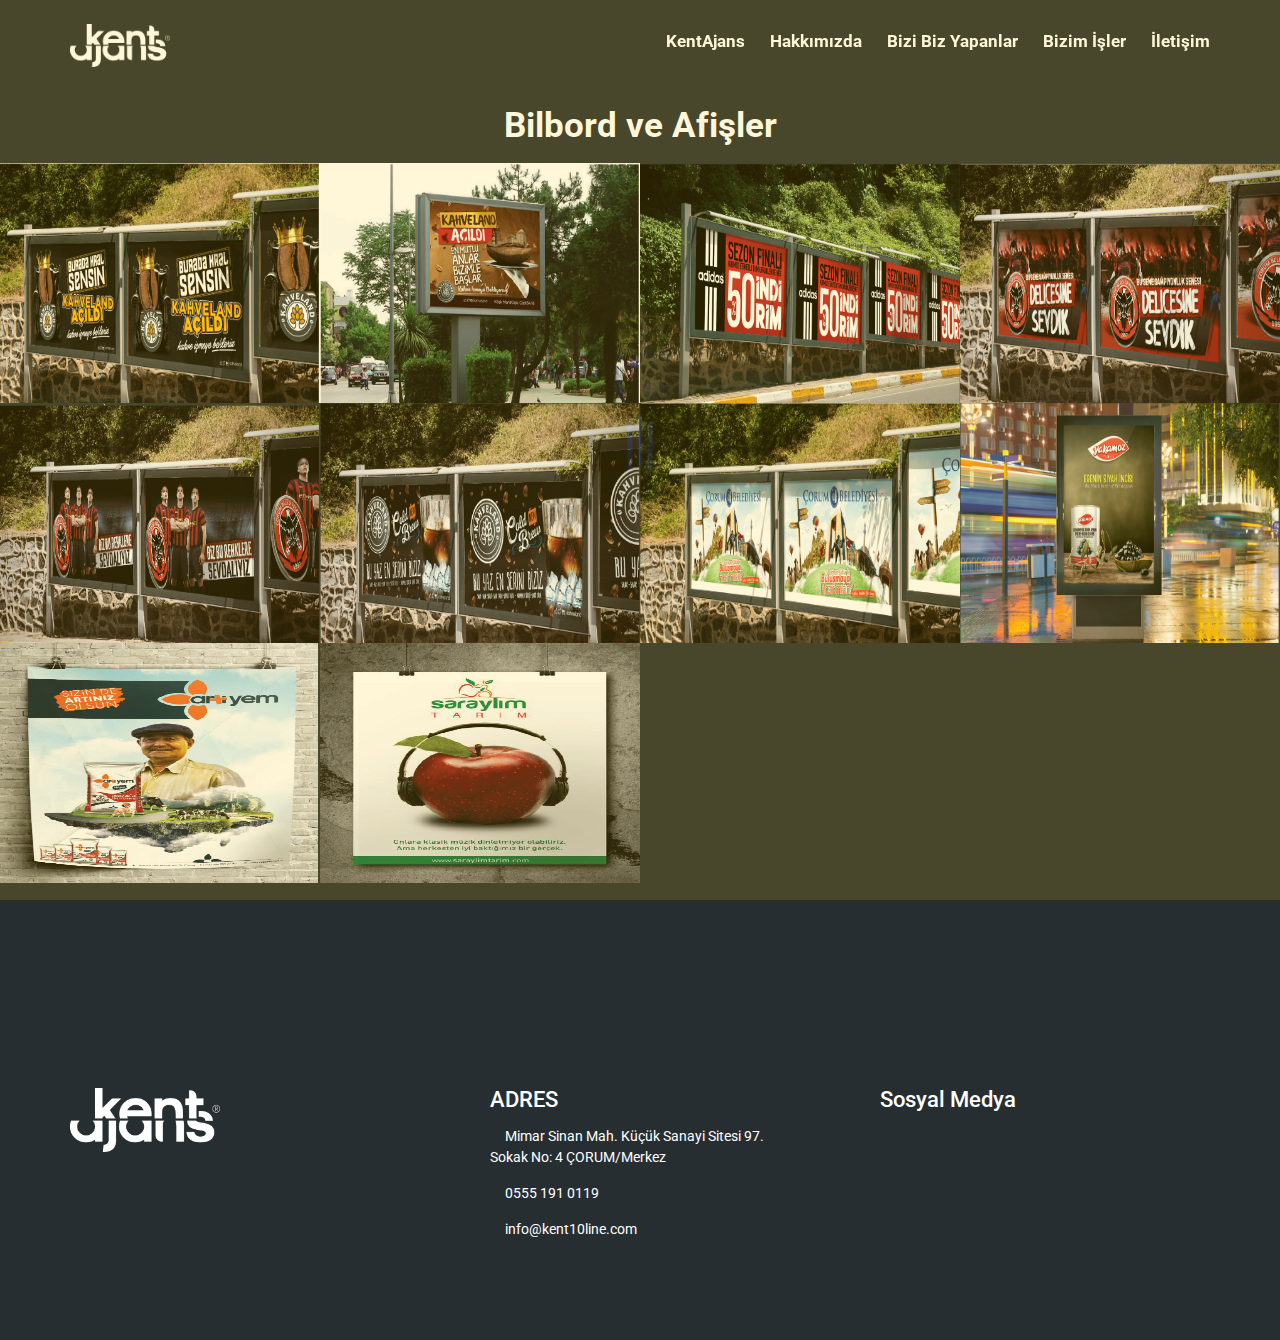
==== gallery-billboard.html @ d26f2eee "edited url links and navbar font size" ====
<!DOCTYPE html>
<html lang="tr">
    <head>
        <meta charset="utf-8">
        <meta name="viewport" content="width=device-width, initial-scale=1, shrink-to-fit=no">
        <meta name="keywords" content="kent ajans, ajans, ">
        <title>KENTAJANS</title>
        <meta name="google-site-verification" content="oxJIrFcNtGavmImIyysHMlYk8_pl35SRpDOYdwJolIM" />
        <link rel="stylesheet" href="https://cdnjs.cloudflare.com/ajax/libs/twitter-bootstrap/3.3.7/css/bootstrap.min.css">
        <link rel="stylesheet" href="css/jquery-ui.css">
        <link rel="stylesheet" href="css/jquery.fancybox.css">
        <link rel="stylesheet" href="css/owl.carousel.min.css">
        <link rel="stylesheet" href="css/owl.theme.default.css">
        <link rel="stylesheet" href="https://use.fontawesome.com/releases/v5.0.9/css/all.css" integrity="sha384-5SOiIsAziJl6AWe0HWRKTXlfcSHKmYV4RBF18PPJ173Kzn7jzMyFuTtk8JA7QQG1" crossorigin="anonymous">
        <link href="https://fonts.googleapis.com/css?family=Roboto:400,500,700,900" rel="stylesheet">
        <link rel="stylesheet" href="css/animated-headlines.css">
        <link rel="stylesheet" href="css/style.css">
        <link rel="apple-touch-icon" sizes="57x57" href="img/favicons/apple-touch-icon-57x57.png">
        <link rel="apple-touch-icon" sizes="60x60" href="img/favicons/apple-touch-icon-60x60.png">
        <link rel="apple-touch-icon" sizes="72x72" href="img/favicons/apple-touch-icon-72x72.png">
        <link rel="apple-touch-icon" sizes="76x76" href="img/favicons/apple-touch-icon-76x76.png">
        <link rel="apple-touch-icon" sizes="114x114" href="img/favicons/apple-touch-icon-114x114.png">
        <link rel="apple-touch-icon" sizes="120x120" href="img/favicons/apple-touch-icon-120x120.png">
        <link rel="apple-touch-icon" sizes="144x144" href="img/favicons/apple-touch-icon-144x144.png">
        <link rel="apple-touch-icon" sizes="152x152" href="img/favicons/apple-touch-icon-152x152.png">
        <link rel="apple-touch-icon" sizes="180x180" href="img/favicons/apple-touch-icon-180x180.png">
        <link rel="icon" type="image/png" sizes="32x32" href="img/favicons/favicon-32x32.png">
        <link rel="icon" type="image/png" sizes="192x192" href="img/favicons/android-chrome-192x192.png">
        <link rel="icon" type="image/png" sizes="16x16" href="img/favicons/favicon-16x16.png">
        <link rel="manifest" href="img/favicons/manifest.json"> 
        <link rel="mask-icon" href="img/favicons/safari-pinned-tab.svg" color="#bdd96b">
        <link rel="shortcut icon" href="img/favicons/favicon.ico">
        <meta name="application-name" content="Kent Ajans">
        <meta name="msapplication-TileColor" content="#272e32">
        <!-- <meta name="msapplication-TileImage" content="img/favicons/mstile-144x144.png"> -->
        <!-- <meta name="msapplication-config" content="img/favicons/browserconfig.xml"> -->
    </head>
    <body>
        <div class="loading-overlay">
            <div class="cssload-container">
                <ul class="cssload-flex-container">
                    <li>
                        <span class="cssload-loading"></span>
                    </li>
                </ul>
            </div>
        </div>
        <nav class="navbar navbar-default navbar-fixed-top">
            <div class="container">
                <div class="navbar-header">
                    <div class="container navbar-toggle collapsed" onclick="myFunction(this)" data-toggle="collapse" data-target="#menuicon" aria-expanded="true" role="button">
                        <div class="bar1"></div>
                        <div class="bar2"></div>
                        <div class="bar3"></div>
                    </div>
                    <a class="navbar-brand" href="index.html#">
                        <img src="img/logo/logo.png" alt="logo">
                    </a>
                </div>
                <div class="collapse navbar-collapse" id="menuicon">
                    <ul class="nav navbar-nav navbar-right">
                        <li>
                            <a href="index.html#header">
                                KentAjans
                            </a>
                        </li>
                        <li>
                            <a href="index.html#about-us">Hakkımızda</a>
                        </li>
                        <li>
                            <a href="index.html#services">Bizi Biz Yapanlar</a>
                        </li>
                        <li>
                            <a href="index.html#works">Bizim İşler</a>
                        </li>
                        <li>
                            <a href="index.html#contact-us">İletişim</a>
                        </li>
                    </ul>
                </div>
            </div>
        </nav>

        <section class="fullwidth-gallery">

            <div class="container">
                <div class="title">
                    <h2>Bilbord ve Afişler</h2>
                </div>
            </div>
                <div class="filter-list clearfix">

                    <!-- Gallery Item-->
                    <div class="gallery-item mix tum col-md-3 col-sm-4 col-xs12">
                        <div class="inner-box">
                            <div class="image-box">
                                <img src="img/gallery/bilboard/1.png" alt="">
                                <div class="overlay-box">
                                    <div class="portfolio-links">
                                        <a href="img/gallery/bilboard/1.png" data-fancybox-group="default-gallery" class="plus-icon lightbox-image flaticon-plus-symbol"></a>
                                    </div>
                                </div>
                            </div>
                        </div>
                    </div>

                    <!-- Gallery Item-->
                    <div class="gallery-item mix tum col-md-3 col-sm-4 col-xs12">
                        <div class="inner-box">
                            <div class="image-box">
                                <img src="img/gallery/bilboard/2.png" alt="">
                                <div class="overlay-box">
                                    <div class="portfolio-links">
                                        <a href="img/gallery/bilboard/2.png" data-fancybox-group="default-gallery" class="plus-icon lightbox-image flaticon-plus-symbol"></a>
                                    </div>
                                </div>
                            </div>
                        </div>
                    </div>

                    <!-- Gallery Item-->
                    <div class="gallery-item mix tum col-md-3 col-sm-4 col-xs12">
                        <div class="inner-box">
                            <div class="image-box">
                                <img src="img/gallery/bilboard/3.png" alt="">
                                <div class="overlay-box">
                                    <div class="portfolio-links">
                                        <a href="img/gallery/bilboard/3.png" data-fancybox-group="default-gallery" class="plus-icon lightbox-image flaticon-plus-symbol"></a>
                                    </div>
                                </div>
                            </div>
                        </div>
                    </div>

                    <!-- Gallery Item-->
                    <div class="gallery-item mix tum col-md-3 col-sm-4 col-xs12">
                        <div class="inner-box">
                            <div class="image-box">
                                <img src="img/gallery/bilboard/4.png" alt="">
                                <div class="overlay-box">
                                    <div class="portfolio-links">
                                        <a href="img/gallery/bilboard/4.png" data-fancybox-group="default-gallery" class="plus-icon lightbox-image flaticon-plus-symbol"></a>
                                    </div>
                                </div>
                            </div>
                        </div>
                    </div>

                    <!-- Gallery Item-->
                    <div class="gallery-item mix tum col-md-3 col-sm-4 col-xs12">
                        <div class="inner-box">
                            <div class="image-box">
                                <img src="img/gallery/bilboard/5.png" alt="">
                                <div class="overlay-box">
                                    <div class="portfolio-links">
                                        <a href="img/gallery/bilboard/5.png" data-fancybox-group="default-gallery" class="plus-icon lightbox-image flaticon-plus-symbol"></a>
                                    </div>
                                </div>
                            </div>
                        </div>
                    </div>
                    <!-- Gallery Item-->
                    <div class="gallery-item mix tum col-md-3 col-sm-4 col-xs12">
                        <div class="inner-box">
                            <div class="image-box">
                                <img src="img/gallery/bilboard/6.png" alt="">
                                <div class="overlay-box">
                                    <div class="portfolio-links">
                                        <a href="img/gallery/bilboard/6.png" data-fancybox-group="default-gallery" class="plus-icon lightbox-image flaticon-plus-symbol"></a>
                                    </div>
                                </div>
                            </div>
                        </div>
                    </div>
                    <!-- Gallery Item-->
                    <div class="gallery-item mix tum col-md-3 col-sm-4 col-xs12">
                        <div class="inner-box">
                            <div class="image-box">
                                <img src="img/gallery/bilboard/7.png" alt="">
                                <div class="overlay-box">
                                    <div class="portfolio-links">
                                        <a href="img/gallery/bilboard/7.png" data-fancybox-group="default-gallery" class="plus-icon lightbox-image flaticon-plus-symbol"></a>
                                    </div>
                                </div>
                            </div>
                        </div>
                    </div>
                    <!-- Gallery Item-->
                    <div class="gallery-item mix tum col-md-3 col-sm-4 col-xs12">
                        <div class="inner-box">
                            <div class="image-box">
                                <img src="img/gallery/bilboard/8.png" alt="">
                                <div class="overlay-box">
                                    <div class="portfolio-links">
                                        <a href="img/gallery/bilboard/8.png" data-fancybox-group="default-gallery" class="plus-icon lightbox-image flaticon-plus-symbol"></a>
                                    </div>
                                </div>
                            </div>
                        </div>
                    </div>
                    <!-- Gallery Item-->
                    <div class="gallery-item mix tum col-md-3 col-sm-4 col-xs12">
                        <div class="inner-box">
                            <div class="image-box">
                                <img src="img/gallery/bilboard/9.png" alt="">
                                <div class="overlay-box">
                                    <div class="portfolio-links">
                                        <a href="img/gallery/bilboard/9.png" data-fancybox-group="default-gallery" class="plus-icon lightbox-image flaticon-plus-symbol"></a>
                                    </div>
                                </div>
                            </div>
                        </div>
                    </div>
                    <!-- Gallery Item-->
                    <div class="gallery-item mix tum col-md-3 col-sm-4 col-xs12">
                        <div class="inner-box">
                            <div class="image-box">
                                <img src="img/gallery/bilboard/10.png" alt="">
                                <div class="overlay-box">
                                    <div class="portfolio-links">
                                        <a href="img/gallery/bilboard/10.png" data-fancybox-group="default-gallery" class="plus-icon lightbox-image flaticon-plus-symbol"></a>
                                    </div>
                                </div>
                            </div>
                        </div>
                    </div>
                </div>
            </section>
            <!--End Gallery Section-->
        <div id="scroll-top">
            <span>
                <i class="fa fa-chevron-up" aria-hidden="true"></i>
            </span>
        </div>
        <footer class="section-padding" id="contact-us">
            <div class="container">
                <div class="row">
                    <div class="footer-about-us col-lg-4 col-md-4">
                        <img src="img/logo/logo.png" alt="logo">
                    </div>
                    <div class="address col-lg-4 col-md-4">
                        <div class="address-align">
                            <h3>ADRES</h3>
                            <ul>
                                <li>
                                    <i class="fas fa-map-marker fa-address"></i>
                                    Mimar Sinan Mah. Küçük Sanayi Sitesi 97. Sokak No: 4 ÇORUM/Merkez
                                </li>
                                <li>
                                    <i class="fas fa-phone fa-address"></i>
                                    <a href="https://api.whatsapp.com/send?phone=905551910119">0555 191 0119</a>
                                </li>
                                <li>
                                    <i class="fas fa-envelope fa-address"></i>
                                    <a href="mailto:info@kent10line.com">info@kent10line.com</a>
                                </li>
                            </ul>
                        </div>
                    </div>
                    <div class="social col-lg-4 col-md-4">
                        <div class="social-align">
                            <h3>Sosyal Medya</h3>
                            <ul>
                                <li>
                                    <a href="https://www.instagram.com/kent.ajans/"  target="_blank" class="insta">
                                        <i class="fab fa-instagram"></i>
                                    </a>
                                </li>
                                <li>
                                    <a href="https://api.whatsapp.com/send?phone=905551910119" class="whatsapp">
                                        <i class="fab fa-whatsapp"></i>
                                    </a>
                                </li>
                            </ul>
                        </div>
                    </div>
                </div>
            </div>
        </footer>
        <script src="https://cdnjs.cloudflare.com/ajax/libs/jquery/3.3.1/jquery.min.js"></script>
        <script src="https://cdn.shopify.com/s/files/1/1225/8300/t/4/assets/owl.carousel.min.js?17638593828546872305" type="text/javascript"></script>
        <script src="https://cdnjs.cloudflare.com/ajax/libs/twitter-bootstrap/3.3.7/js/bootstrap.min.js"></script>
        <!-- <script src="js/owl.carousel.min.js"></script> -->
        <script src="js/mixitup.js"></script>
        <script src="js/wow.js"></script>
        <script src="js/jquery.js"></script>
        <script src="js/jquery.fancybox-media.js"></script>
        <script src="js/jquery.fancybox.pack.js"></script>
        <script src="js/jquery.backstretch.min.js"></script>
        <script src="js/jquery.nicescroll.min.js"></script>
        <script src="js/script.js"></script>
        <!-- Global site tag (gtag.js) - Google Analytics -->
<script async src="https://www.googletagmanager.com/gtag/js?id=UA-119177341-1"></script>
<script>
  window.dataLayer = window.dataLayer || [];
  function gtag(){dataLayer.push(arguments);}
  gtag('js', new Date());

  gtag('config', 'UA-119177341-1');
</script>

    </body>
</html>
---- css/animated-headlines.css ----
.cd-words-wrapper{display:inline-block;position:relative;text-align:center}.cd-words-wrapper b{display:inline-block;position:absolute;white-space:nowrap;left:0;right:0;top:0}.cd-words-wrapper b.is-visible{position:relative}.no-js .cd-words-wrapper b{opacity:0}.no-js .cd-words-wrapper b.is-visible{opacity:1}b,strong{font-weight:900;color:#fdcf08}.cd-headline.slide .cd-words-wrapper{overflow:hidden;vertical-align:top}.cd-headline.slide b{opacity:0;top:.2em}.cd-headline.slide b.is-visible{top:0;opacity:1;-webkit-animation:slide-in .6s;-moz-animation:slide-in .6s;animation:slide-in .6s}.cd-headline.slide b.is-hidden{-webkit-animation:slide-out .6s;-moz-animation:slide-out .6s;animation:slide-out .6s}@-webkit-keyframes slide-in{0%{opacity:0;-webkit-transform:translateY(-100%)}60%{opacity:1;-webkit-transform:translateY(20%)}100%{opacity:1;-webkit-transform:translateY(0)}}@-moz-keyframes slide-in{0%{opacity:0;-moz-transform:translateY(-100%)}60%{opacity:1;-moz-transform:translateY(20%)}100%{opacity:1;-moz-transform:translateY(0)}}@keyframes slide-in{0%{opacity:0;-webkit-transform:translateY(-100%);-moz-transform:translateY(-100%);-ms-transform:translateY(-100%);-o-transform:translateY(-100%);transform:translateY(-100%)}60%{opacity:1;-webkit-transform:translateY(20%);-moz-transform:translateY(20%);-ms-transform:translateY(20%);-o-transform:translateY(20%);transform:translateY(20%)}100%{opacity:1;-webkit-transform:translateY(0);-moz-transform:translateY(0);-ms-transform:translateY(0);-o-transform:translateY(0);transform:translateY(0)}}@-webkit-keyframes slide-out{0%{opacity:1;-webkit-transform:translateY(0)}60%{opacity:0;-webkit-transform:translateY(120%)}100%{opacity:0;-webkit-transform:translateY(100%)}}@-moz-keyframes slide-out{0%{opacity:1;-moz-transform:translateY(0)}60%{opacity:0;-moz-transform:translateY(120%)}100%{opacity:0;-moz-transform:translateY(100%)}}@keyframes slide-out{0%{opacity:1;-webkit-transform:translateY(0);-moz-transform:translateY(0);-ms-transform:translateY(0);-o-transform:translateY(0);transform:translateY(0)}60%{opacity:0;-webkit-transform:translateY(120%);-moz-transform:translateY(120%);-ms-transform:translateY(120%);-o-transform:translateY(120%);transform:translateY(120%)}100%{opacity:0;-webkit-transform:translateY(100%);-moz-transform:translateY(100%);-ms-transform:translateY(100%);-o-transform:translateY(100%);transform:translateY(100%)}}
---- css/style.css ----
@import url('flaticon.css');
@import url('jquery.fancybox.css');


body,html {
    height: 100%;
    font-size: 14px;
    line-height: 1.5;
    font-family: Roboto;
    background: #272e32;
    position: relative
}

.title {
    position: relative;
    text-align: center
}

h1 {
    font-family: Roboto;
    font-weight: 900;
    font-size: 60px;
    text-align: center;
    line-height: 1.5;
    color: #fff
}

h2 {
    font-family: Roboto;
    font-weight: 700;
    font-size: 35px;
    margin: 0 0 10px;
    text-align: center;
    line-height: 1.5;
    color: #fff;
}

h3 {
    font-family: Roboto;
    font-weight: 500;
    font-size: 22px;
    margin: 0 0 25px;
    text-align: center;
    line-height: 1.5;
    color: #fff;
}

.section-padding {
    padding: 100px 0
}

::selection {
    color: #fff;
    text-shadow: none;
    background: #fdcf08 !important;
}

::-moz-selection {
    color: #fff;
    text-shadow: none;
    background: #fdcf08
}

.loading-overlay {
    position: fixed;
    top: 0;
    left: 0;
    width: 100%;
    height: 100%;
    background: #fdcf08;
    z-index: 99999
}

.cssload-container {
    position: absolute;
    top: 50%;
    left: 50%;
    transform: translate(-50%,-50%);
    -webkit-transform: translate(-50%,-50%)
}

.cssload-container ul {
    padding: 0;
    margin: 0
}

.cssload-container ul li {
    list-style: none
}

.cssload-flex-container {
    display: flex;
    display: -o-flex;
    display: -ms-flex;
    display: -webkit-flex;
    display: -moz-flex;
    flex-direction: row;
    -o-flex-direction: row;
    -ms-flex-direction: row;
    -webkit-flex-direction: row;
    -moz-flex-direction: row;
    flex-wrap: wrap;
    -o-flex-wrap: wrap;
    -ms-flex-wrap: wrap;
    -webkit-flex-wrap: wrap;
    -moz-flex-wrap: wrap;
    justify-content: space-around
}

.cssload-flex-container li {
    padding: 10px;
    height: 97px;
    width: 97px;
    margin: 29px 19px;
    position: relative;
    text-align: center
}

.cssload-loading,.cssload-loading:after,.cssload-loading:before {
    display: inline-block;
    position: relative;
    width: 5px;
    height: 49px;
    background: #fff;
    margin-top: 5px;
    border-radius: 975px;
    -o-border-radius: 975px;
    -ms-border-radius: 975px;
    -webkit-border-radius: 975px;
    -moz-border-radius: 975px;
    animation: cssload-upDown2 1.15s ease infinite;
    -o-animation: cssload-upDown2 1.15s ease infinite;
    -ms-animation: cssload-upDown2 1.15s ease infinite;
    -webkit-animation: cssload-upDown2 1.15s ease infinite;
    -moz-animation: cssload-upDown2 1.15s ease infinite;
    animation-direction: alternate;
    -o-animation-direction: alternate;
    -ms-animation-direction: alternate;
    -webkit-animation-direction: alternate;
    -moz-animation-direction: alternate;
    animation-delay: .29s;
    -o-animation-delay: .29s;
    -ms-animation-delay: .29s;
    -webkit-animation-delay: .29s;
    -moz-animation-delay: .29s
}

.cssload-loading:after,.cssload-loading:before {
    position: absolute;
    content: '';
    animation: cssload-upDown 1.15s ease infinite;
    -o-animation: cssload-upDown 1.15s ease infinite;
    -ms-animation: cssload-upDown 1.15s ease infinite;
    -webkit-animation: cssload-upDown 1.15s ease infinite;
    -moz-animation: cssload-upDown 1.15s ease infinite;
    animation-direction: alternate;
    -o-animation-direction: alternate;
    -ms-animation-direction: alternate;
    -webkit-animation-direction: alternate;
    -moz-animation-direction: alternate
}

.cssload-loading:before {
    left: -10px
}

.cssload-loading:after {
    left: 10px;
    animation-delay: .58s;
    -o-animation-delay: .58s;
    -ms-animation-delay: .58s;
    -webkit-animation-delay: .58s;
    -moz-animation-delay: .58s
}

@keyframes cssload-upDown {
    from {
        transform: translateY(19px)
    }

    to {
        transform: translateY(-19px)
    }
}

@-o-keyframes cssload-upDown {
    from {
        -o-transform: translateY(19px)
    }

    to {
        -o-transform: translateY(-19px)
    }
}

@-ms-keyframes cssload-upDown {
    from {
        -ms-transform: translateY(19px)
    }

    to {
        -ms-transform: translateY(-19px)
    }
}

@-webkit-keyframes cssload-upDown {
    from {
        -webkit-transform: translateY(19px)
    }

    to {
        -webkit-transform: translateY(-19px)
    }
}

@-moz-keyframes cssload-upDown {
    from {
        -moz-transform: translateY(19px)
    }

    to {
        -moz-transform: translateY(-19px)
    }
}

@keyframes cssload-upDown2 {
    from {
        transform: translateY(29px)
    }

    to {
        transform: translateY(-19px)
    }
}

@-o-keyframes cssload-upDown2 {
    from {
        -o-transform: translateY(29px)
    }

    to {
        -o-transform: translateY(-19px)
    }
}

@-ms-keyframes cssload-upDown2 {
    from {
        -ms-transform: translateY(29px)
    }

    to {
        -ms-transform: translateY(-19px)
    }
}

@-webkit-keyframes cssload-upDown2 {
    from {
        -webkit-transform: translateY(29px)
    }

    to {
        -webkit-transform: translateY(-19px)
    }
}

@-moz-keyframes cssload-upDown2 {
    from {
        -moz-transform: translateY(29px)
    }

    to {
        -moz-transform: translateY(-19px)
    }
}

/*** 

====================================================================
            Navbar 
====================================================================

 ***/

.navbar {
    margin-bottom: 0
}

.navbar-default {
    background-color: transparent;
    border-color: transparent
}

.scrolled {
    background-color: rgba(39,46,50,0.5);
    transition: all 1s ease-in-out;
    -o-transition: all 1s ease-in-out;
    -moz-transition: all 1s ease-in-out;
    -webkit-transition: all 1s ease-in-out
}

.navbar-brand {
    padding: 24px 15px
}

.navbar-brand>img {
    width: 100px
}

.navbar-right {
    margin-right: 0
}

.navbar-default .navbar-nav>li>a {
    color: #fff;
    transition: all .5s ease-in-out;
    -o-transition: all .5s ease-in-out;
    -moz-transition: all .5s ease-in-out;
    -webkit-transition: all .5s ease-in-out
}

.navbar-default .navbar-nav>li>a:hover {
    color: #fdcf08
}

.navbar-default .navbar-nav>.active>a,.navbar-default .navbar-nav>.active>a:focus,.navbar-default .navbar-nav>.active>a:hover {
    color: #fff;
    background-color: transparent
}

.navbar-nav>li {
    font-weight: bold;
    font-size: 17px;
    margin-right: 25px;
    padding: 29px 0
}

.navbar-nav>li:last-child {
    margin-right: 0
}

.navbar-nav>li>a {
    padding: 0;
    line-height: 1.5
}

.navbar-default .navbar-nav>.active>a:before {
    content: '';
    width: 15px;
    height: 3px;
    background: #fff;
    position: absolute;
    top: 120%;
    left: 0;
    transition: .3s;
    -o-transition: .3s;
    -moz-transition: .3s;
    -webkit-transition: .3s;
    color: #fff
}

.navbar-default .navbar-nav>.active>a:after {
    content: '';
    width: 15px;
    height: 3px;
    background: #fff;
    position: absolute;
    top: 120%;
    right: 0;
    transition: .3s;
    -o-transition: .3s;
    -moz-transition: .3s;
    -webkit-transition: .3s;
    color: #fff
}

ul li a {
    color: #fff;
    text-decoration: none;
    position: relative
}

ul li a:before {
    content: '';
    width: 0;
    height: 3px;
    background: #fdcf08;
    position: absolute;
    top: 100%;
    left: 0;
    transition: .3s;
    -o-transition: .3s;
    -moz-transition: .3s;
    -webkit-transition: .3s
}

ul li a:after {
    content: '';
    width: 0;
    height: 3px;
    background: #fdcf08;
    position: absolute;
    top: 100%;
    right: 0;
    transition: .3s;
    -o-transition: .3s;
    -moz-transition: .3s;
    -webkit-transition: .3s
}

.navbar-toggle {
    margin-right: 5px
}

.navbar-default .navbar-toggle {
    border: 0;
    z-index: 1;
    cursor: pointer
}

.navbar-default .navbar-toggle:hover,.navbar-default .navbar-toggle:focus {
    background: 0
}

.bar1,.bar2,.bar3 {
    width: 35px;
    height: 2px;
    background-color: #fff;
    margin: 6px 0;
    transition: .4s;
    -o-transition: .4s;
    -moz-transition: .4s;
    -webkit-transition: .4s
}

.change .bar1 {
    transform: rotate(-50deg) translate(-5px,4px);
    -o-transform: rotate(-50deg) translate(-5px,4px);
    -moz-transform: rotate(-50deg) translate(-5px,4px);
    -webkit-transform: rotate(-50deg) translate(-5px,4px);
    background-color: #fff
}

.change .bar2 {
    opacity: 0
}

.change .bar3 {
    transform: rotate(50deg) translate(-8px,-6px);
    -o-transform: rotate(50deg) translate(-8px,-6px);
    -moz-transform: rotate(50deg) translate(-8px,-6px);
    -webkit-transform: rotate(50deg) translate(-8px,-6px);
    background-color: #fff
}

.hero-img {
    width: 100%;
    height: 100%;
    overflow: hidden;
    background-position: center;
    background-size: cover;
    -o-background-size: cover;
    -moz-background-size: cover;
    -webkit-background-size: cover
}

.hero-overlay {
    width: 100%;
    height: 100%;
    background: rgba(39,46,50,0.4)
}

.hero-text {
    left: 50%;
    top: 50%;
    margin: 0;
    padding: 0;
    position: absolute;
    transform: translate(-50%,-50%);
    -o-transform: translate(-50%,-50%);
    -moz-transform: translate(-50%,-50%);
    -webkit-transform: translate(-50%,-50%);
    width: 50%
}

.scroll-down {
    color: #fdcf08;
    font-size: 22px;
    line-height: 1.5;
    text-align: center;
    height: 25px;
    width: 30px;
    position: absolute;
    left: 49%;
    bottom: 60px;
    overflow: hidden;
    animation: animate 1s linear infinite
}

@keyframes animate {
    0% {
        transform: translateY(-25px);
        text-shadow: 0 25px 0 #fdcf08
    }

    20% {
        transform: translateY(0px);
        text-shadow: 0 0 0 #fdcf08
    }

    40% {
        transform: translateY(0px);
        text-shadow: 0 5px 0 #fdcf08
    }

    60% {
        transform: translateY(0px);
        text-shadow: 0 5px 0 #fdcf08
    }

    100% {
        transform: translateY(100px);
        text-shadow: 0 -25px 0 #fdcf08
    }
}

@-webkit-keyframes animate {
    0% {
        -webkit-transform: translateY(-25px);
        text-shadow: 0 25px 0 #fdcf08
    }

    20% {
        -webkit-transform: translateY(0px);
        text-shadow: 0 0 0 #fdcf08
    }

    40% {
        -webkit-transform: translateY(0px);
        text-shadow: 0 5px 0 #fdcf08
    }

    60% {
        -webkit-transform: translateY(0px);
        text-shadow: 0 5px 0 #fdcf08
    }

    100% {
        -webkit-transform: translateY(100px);
        text-shadow: 0 -25px 0 #fdcf08
    }
}

/*** 

====================================================================
            Gallery
====================================================================

 ***/

 .gallery-item{
     position: relative;
 }

 .gallery-item .inner-box{
     position: relative;
     overflow: hidden;
 }

 .gallery-item .inner-box img{
     position: relative;
     display: block !important;
     width: 100%;
     height: 240px;
 }

 .gallery-item .inner-box .overlay-box{
    position: absolute;
    left: -100%;
    top: 0px;
    width: 100%;
    height: 100%;
	text-align:center;
    background-color: #fdcf08;
	transition:all 0.9s ease;
	-moz-transition:all 0.9s ease;
	-webkit-transition:all 0.9s ease;
	-ms-transition:all 0.9s ease;
	-o-transition:all 0.9s ease;
}

 .gallery-item .inner-box:hover .overlay-box{
     left: 0px;
 }

 .gallery-item .inner-box .overlay-box .portfolio-links{
     position: absolute;
     text-align: center;
     width: 100%;
     height: 100%;
 }

 .gallery-item .inner-box .overlay-box .plus-icon{
     position: relative;
     width: 36px;
     height: 36px;
     margin: 0 auto !important;
     top: 48%;
     margin-left: 8px;
     margin-top: -15px;
     background-color: #ffffff;
     border-radius: 50%;
     text-align: center;
     color: #fdcf08;
     z-index: 10;
     line-height: 36px;
     display: inline-block !important;
 }

 .gallery-item .inner-box .overlay-box .plus-icon::after{
     position: absolute;
     content: '';
     left: -4;
     top:-4px;
     right: -4px;
     bottom: -4px;
     border-radius: 50%;
     background-color:rgba(255,255,255,0.50);
}

#back-img .owl-carousel a{
    vertical-align: middle;
}


 .fullwidth-gallery .gallery-item{
     padding: 0px;
 }

 .fullwidth-gallery{
     padding: 100px 0;
 }

 .gallery-item.mix{
     /* display: none; */
 }
/*** 

====================================================================
            Service
====================================================================

 ***/

.instagram{
    position: relative;
}

.services {
    background: #272e32;
    text-align: center;
    overflow: hidden;
    padding-bottom: 70px
}

.no-gutter>[class*=col-] {
    padding-right: 0;
    padding-left: 0
}

.nopadding {
    padding: 0!important;
    margin: 0!important
}

.item-services {
    position: relative;
    text-align: center;
    height: 282px;
    width: 100%;
    margin-bottom: 30px
}

.front {
    height: 282px;
    width: 100%;
    padding: 73px 0;
    background: #272e32;
    position: absolute;
    top: 0;
    left: 0;
    transition: 2s;
    backface-visibility: hidden;
    -webkit-backface-visibility: hidden;
    transform: perspective(1000px) rotateY(0deg);
    -webkit-transform: perspective(1000px) rotateY(0deg);
    z-index: 2
}

.item-services:hover .front {
    transform: perspective(1000px) rotateY(-180deg);
    -webkit-transform: perspective(1000px) rotateY(-180deg);
    z-index: 2
}

icon-holder {
    position: relative;
    top: 13px
}

.front img {
    height: 70px
}

.front h3 {
    margin-top: 40px
}

.back {
    padding: 40px;
    background: #fdcf08;
    color: #424242;
    height: 282px;
    width: 100%;
    position: relative;
    top: 0;
    left: 0;
    transition: 2s;
    backface-visibility: hidden;
    -webkit-backface-visibility: hidden;
    transform: perspective(1000px) rotateY(180deg);
    -webkit-transform: perspective(1000px) rotateY(180deg);
    z-index: 1
}

.back>a>img{
    width: 100%;
    height: 100%;
}

.item-services:hover .back {
    transform: perspective(1000px) rotateY(0deg);
    -o-transform: perspective(1000px) rotateY(0deg);
    -moz-transform: perspective(1000px) rotateY(0deg);
    -webkit-transform: perspective(1000px) rotateY(0deg);
    z-index: 1
}

#back-img p {
    margin: 0;
    top: 50%;
    left: 50%;
    position: relative;
    transform: translate(-50%,50%);
    -o-transform: translate(-50%,50%);
    -moz-transform: translate(-50%,50%);
    -webkit-transform: translate(-50%,50%);
    width: 100%;
}

.back p {
    margin: 0;
    top: 50%;
    left: 50%;
    position: absolute;
    transform: translate(-50%,-50%);
    -o-transform: translate(-50%,-50%);
    -moz-transform: translate(-50%,-50%);
    -webkit-transform: translate(-50%,-50%);
    width: 100%;
    padding: 40px
}

.about-us {
    position: relative;
    width: 100%;
    height: 100%;
    overflow: hidden;
    background: url('../img/background/about-bg.jpg') no-repeat center center fixed;
    background-size: cover;
    -o-background-size: cover;
    -moz-background-size: cover;
    -webkit-background-size: cover
}

.about-us-overlay {
    width: 100%;
    height: 100%;
    background: rgba(39,46,50,0.65)
}

.about-us-content {
    top: 50%;
    left: 50%;
    position: absolute;
    transform: translate(-50%,-50%);
    -o-transform: translate(-50%,-50%);
    -moz-transform: translate(-50%,-50%);
    -webkit-transform: translate(-50%,-50%);
    text-align: center
}

.about-us-text {
    margin: 0 auto;
    color: #fff
}

.about-us-text2 {
    margin: 0 auto;
    color: #fff
}

.about-us-text h2 {
    color: #fdcf08;
    margin: 0 0 25px 0;
    text-transform: uppercase
}

.about-us-text details summary{
    font-size: 20px;
}

.about-us-text details[open] summary:after{
    content: "Daha Az";
}

.about-us-text p {
    font-size: 20px;
    margin: 0 0 40px
}

.about-us-text2 p {
    font-size: 20px;
    margin: 0 0 40px
}

.text-margin {
    margin-bottom: 0
}

input[type="date"],input[type="text"] {
    font-family: roboto;
    font-size: 14px;
    line-height: 1.5;
    height: 42px;
    width: 100%;
    color: #fdcf08;
    margin-bottom: 30px;
    padding-left: 25px;
    background: transparent;
    border: 3px solid #fdcf08
}

::placeholder {
    color: #fdcf08
}

::-moz-placeholder {
    color: #fdcf08
}

.contact-us {
    background: #272e32;
    text-align: center
}

.contact-us-section-padding {
    padding: 90px 0 0
}


.contact-us input[type="text"] {
    font-family: roboto;
    font-size: 14px;
    line-height: 1.5;
    height: 42px;
    width: 100%;
    color: #fdcf08;
    padding-left: 25px;
    background: transparent;
    border: 3px solid #fdcf08
}

.contact-us textarea {
    height: 170px;
    width: 100%;
    color: #fdcf08;
    font-family: roboto;
    font-size: 14px;
    line-height: 1.5;
    padding: 25px;
    margin-bottom: 30px;
    background: transparent;
    border: 3px solid #fdcf08
}

.contact-us input[type="Submit"] {
    height: 170px;
    width: 100%;
    color: #fff;
    font-family: roboto;
    font-weight: 500;
    font-size: 22px;
    line-height: 1.5;
    padding: 25px;
    margin-bottom: 30px;
    background: #fdcf08;
    border: 3px solid #fdcf08;
    transition: all .5s ease-in-out;
    -o-transition: all .5s ease-in-out;
    -moz-transition: all .5s ease-in-out;
    -webkit-transition: all .5s ease-in-out
}

.contact-us input[type="Submit"]:hover {
    color: #fdcf08;
    background: transparent;
    border: 3px solid #fdcf08
}

#scroll-top {
    color: #fff;
    width: 50px;
    height: 50px;
    right: 15px;
    bottom: 30px;
    position: fixed;
    font-size: 20px;
    line-height: 50px;
    text-align: center;
    border-radius: 50%;
    background: #272e32;
    cursor: pointer;
    opacity: .4;
    display: none;
    z-index: 99999;
    transition: all .5s ease-in-out;
    -o-transition: all .5s ease-in-out;
    -moz-transition: all .5s ease-in-out;
    -webkit-transition: all .5s ease-in-out
}

#scroll-top:hover {
    color: #fff;
    background: #fdcf08;
    opacity: 1
}

.footer-about-us img {
    width: 150px;
    margin-top: 5px
}

.footer-about-us p {
    color: #fff;
    margin: 40px 0
}

.footer-about-us ul {
    list-style: none;
    margin: 0;
    padding: 0
}

.footer-about-us ul li {
    display: inline-block;
    margin-right: 15px
}

.footer-about-us ul li:last-child {
    margin-right: 0
}

.footer-about-us ul li a {
    color: #fff;
    -webkit-transition: all .5s ease-in-out;
    -o-transition: all .5s ease-in-out;
    transition: all .5s ease-in-out
}

.footer-about-us ul li a:hover {
    color: #fdcf08
}

.address-align {
    margin: 0 30px
}

.address h3 {
    text-align: left;
    margin-bottom: 10px
}

.address ul {
    list-style: none;
    margin: 0;
    padding: 0
}

.fa-address {
    color: #fdcf08;
    line-height: 1.5;
    margin-right: 15px
}

.address ul li {
    color: #fff;
    margin-bottom: 15px
}

.address ul li:last-child {
    margin-bottom: 0
}

.social-align{
    margin: 0 30px;
}

.social h3{
    text-align: left;
    margin-bottom: 15px;
}

.social ul{
    list-style: none;
    margin: 0;
    padding: 0;
}

.social ul li{
    margin-right: 20px;
    float: left;
    font-size: 25px;

}

.social .insta i:hover{
    color: #cd486b;
}

.social .whatsapp i:hover{
    color: #25d366;
}

.instagram-feed h3 {
    text-align: left;
    margin-bottom: 10px
}

.instagram-feed .row {
    margin: 0 -5px
}

#instafeed img {
    height: 200px;
    width: 100%;
    position: relative
}

#instafeed img:hover {
    opacity: .7
}

#instafeed .gallery {
    padding: 5px
}

@media(min-width: 1024px){
    .hero-text{
        width: 35%;
    }
}

@media(max-width: 991px) {
    .navbar-nav>li {
        margin-right:10px
    }

    .appointment textarea {
        margin-bottom: 30px
    }

    .footer-about-us,.address {
        text-align: center;
        margin-bottom: 30px
    }

    .footer-about-us .social{
        text-align: center;
        margin-bottom: 30px;
    }

    .address h3{
        text-align: center;
    }

    .address-align {
        text-align: center;
        margin: 0
    }

    .address ul {
        padding-top: 0;
    }

    .social h3{
        text-align: center;
    }
    

    .social-align{
        text-align: center;
        margin: 0;
    }

    .social ul{
        text-align: center;
        width: 100%;
        margin: 0 30%;
    }

    .social ul li{
        float: left;
        margin: 0 8%;
    }
}

@media(max-width: 767px) {


    h1 {
        font-size:35px;
        margin: 0;
    }

    .navbar-fixed-bottom .navbar-collapse,.navbar-fixed-top .navbar-collapse {
        border: 0;
        margin: 0;
        padding: 10px 0;
        width: 100%;
        text-align: center;
        background-color: #272e32;
        position: fixed;
        right: 0;
        height: 100%!important;
        top: 0;
        box-shadow: 0 0 15px rgba(0,0,0,0.1);
        transform: translateX(100%);
        transition: .5s;
        max-height: none
    }

    navbar-fixed-bottom .navbar-collapse.in,.navbar-fixed-top .navbar-collapse.in {
        transform: translateX(0)
    }

    .navbar-collapse ul {
        top: 50%;
        left: 50%;
        margin: 0;
        padding: 0;
        font-size: 20px;
        font-family: Roboto;
        font-weight: 900;
        position: absolute;
        text-align: center;
        transform: translate(-50%,-50%)
    }

    .navbar-nav>li {
        padding: 0;
        margin-right: 0
    }

    .navbar-default .navbar-nav>li>a {
        padding: 10px 0;
        font-size: 20px
    }

    .navbar-default .navbar-nav>.active>a,.navbar-default .navbar-nav>.active>a:focus,.navbar-default .navbar-nav>.active>a:hover,.navbar-default .navbar-nav>li>a:hover {
        color: #fff;
    }

    .navbar-default .navbar-nav>.active>a:before,.navbar-default .navbar-nav>.active>a:after {
        width: 0;
        height: 0
    }

    .hero-text {
        width: 80%
    }

    .contact-us textarea {
        margin-bottom: 30px
    }

    .about-us-content {
        width: 80%
    }
}

@media screen and (-ms-high-contrast:active),(-ms-high-contrast:none) {
    .form-select select {
        height: 42px;
        width: 100%;
        color: #fdcf08;
        padding: 0 25px;
        position: relative;
        z-index: 2;
        background: transparent;
        border: 3px solid #fdcf08;
        appearance: none;
        -o-appearance: none;
        -ms-appearance: none;
        -moz-appearance: none;
        -webkit-appearance: none
    }

    .form-select:before {
        content: '';
        display: block;
        position: absolute;
        top: 3px;
        right: 40px;
        width: 25px;
        height: 59px;
        z-index: 4;
        background: #272e32
    }

    .form-select:after {
        content: '\f107';
        font-family: 'FontAwesome';
        display: block;
        font-size: 14px;
        text-align: center;
        line-height: 1.5;
        color: #fdcf08;
        position: absolute;
        top: 20px;
        right: 40px;
        z-index: 5
    }
}

.slider{
    display: block;
    min-height: 345px;
    max-width: 665px;
    margin: auto;
    border: 12px rgba(255,255,240,1) solid;
    -webkit-box-shadow: 0px 0px 5px rgba(0,0,0,.8);
    -moz-box-shadow: 0px 0px 5px rgba(0,0,0,.8);
    box-shadow: 0px 0px 5px rgba(0,0,0,.8);
    margin-top: 20px;
    position: relative;
}

.slider ul{  
    display: block;
    height: auto;
    max-width: 640px;
    overflow:hidden}

.slider>ul>li {
    height: 320px;
    float: left;
    position: absolute;
}

.slider >ul>li>img {
    margin: auto;
    height: 100%;
}

/*** 

====================================================================
            READ MORE
====================================================================

 ***/
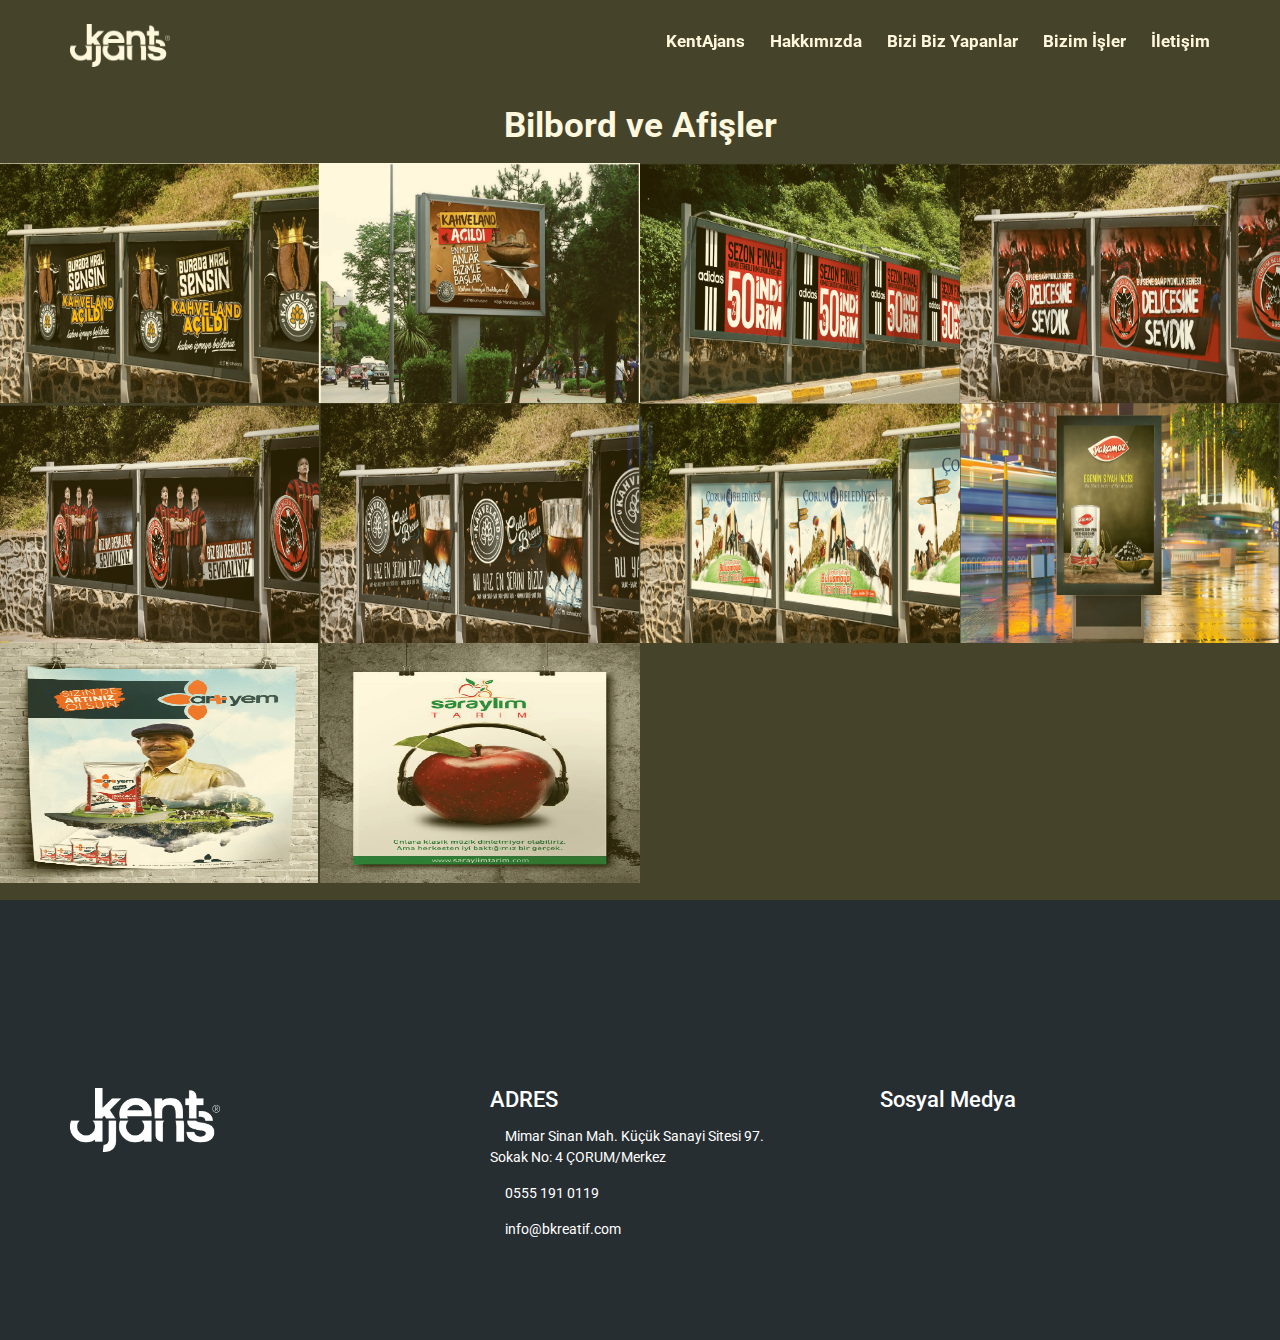
==== commit d40626b5: "edited name of kent10line" ====
--- a/gallery-billboard.html
+++ b/gallery-billboard.html
@@ -252,7 +252,7 @@
                                 </li>
                                 <li>
                                     <i class="fas fa-envelope fa-address"></i>
-                                    <a href="mailto:info@kent10line.com">info@kent10line.com</a>
+                                    <a href="mailto:info@bkreatif.com">info@bkreatif.com</a>
                                 </li>
                             </ul>
                         </div>
--- a/css/style.css
+++ b/css/style.css
@@ -1150,7 +1150,8 @@
         max-height: none
     }
 
-    navbar-fixed-bottom .navbar-collapse.in,.navbar-fixed-top .navbar-collapse.in {
+    .navbar-fixed-bottom .navbar-collapse.in,
+    .navbar-fixed-top .navbar-collapse.in {
         transform: translateX(0)
     }
 
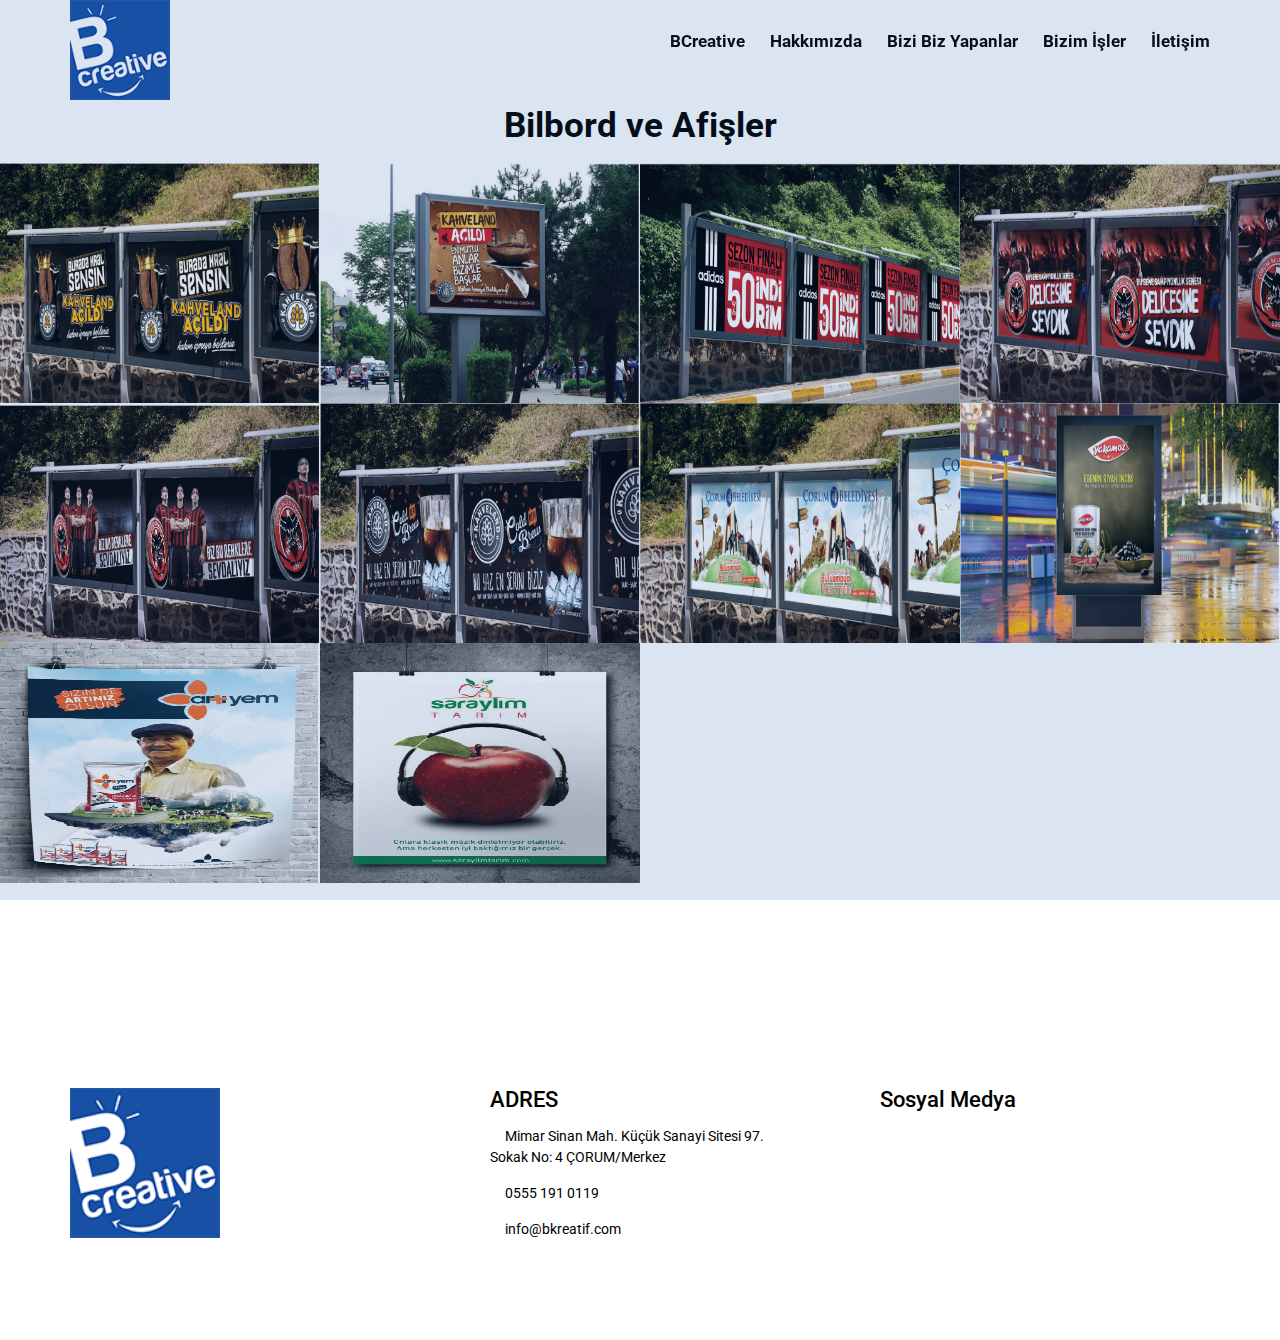
==== commit a7107c6e: "edited all page" ====
--- a/gallery-billboard.html
+++ b/gallery-billboard.html
@@ -31,7 +31,7 @@
         <link rel="mask-icon" href="img/favicons/safari-pinned-tab.svg" color="#bdd96b">
         <link rel="shortcut icon" href="img/favicons/favicon.ico">
         <meta name="application-name" content="Kent Ajans">
-        <meta name="msapplication-TileColor" content="#272e32">
+        <meta name="msapplication-TileColor" content="white">
         <!-- <meta name="msapplication-TileImage" content="img/favicons/mstile-144x144.png"> -->
         <!-- <meta name="msapplication-config" content="img/favicons/browserconfig.xml"> -->
     </head>
@@ -54,14 +54,14 @@
                         <div class="bar3"></div>
                     </div>
                     <a class="navbar-brand" href="index.html#">
-                        <img src="img/logo/logo.png" alt="logo">
+                        <img src="img/logo/blogo.png" alt="logo">
                     </a>
                 </div>
                 <div class="collapse navbar-collapse" id="menuicon">
                     <ul class="nav navbar-nav navbar-right">
                         <li>
                             <a href="index.html#header">
-                                KentAjans
+                                BCreative
                             </a>
                         </li>
                         <li>
@@ -236,7 +236,7 @@
             <div class="container">
                 <div class="row">
                     <div class="footer-about-us col-lg-4 col-md-4">
-                        <img src="img/logo/logo.png" alt="logo">
+                        <img src="img/logo/blogo.png" alt="logo">
                     </div>
                     <div class="address col-lg-4 col-md-4">
                         <div class="address-align">
--- a/css/animated-headlines.css
+++ b/css/animated-headlines.css
@@ -1 +1 @@
-.cd-words-wrapper{display:inline-block;position:relative;text-align:center}.cd-words-wrapper b{display:inline-block;position:absolute;white-space:nowrap;left:0;right:0;top:0}.cd-words-wrapper b.is-visible{position:relative}.no-js .cd-words-wrapper b{opacity:0}.no-js .cd-words-wrapper b.is-visible{opacity:1}b,strong{font-weight:900;color:#fdcf08}.cd-headline.slide .cd-words-wrapper{overflow:hidden;vertical-align:top}.cd-headline.slide b{opacity:0;top:.2em}.cd-headline.slide b.is-visible{top:0;opacity:1;-webkit-animation:slide-in .6s;-moz-animation:slide-in .6s;animation:slide-in .6s}.cd-headline.slide b.is-hidden{-webkit-animation:slide-out .6s;-moz-animation:slide-out .6s;animation:slide-out .6s}@-webkit-keyframes slide-in{0%{opacity:0;-webkit-transform:translateY(-100%)}60%{opacity:1;-webkit-transform:translateY(20%)}100%{opacity:1;-webkit-transform:translateY(0)}}@-moz-keyframes slide-in{0%{opacity:0;-moz-transform:translateY(-100%)}60%{opacity:1;-moz-transform:translateY(20%)}100%{opacity:1;-moz-transform:translateY(0)}}@keyframes slide-in{0%{opacity:0;-webkit-transform:translateY(-100%);-moz-transform:translateY(-100%);-ms-transform:translateY(-100%);-o-transform:translateY(-100%);transform:translateY(-100%)}60%{opacity:1;-webkit-transform:translateY(20%);-moz-transform:translateY(20%);-ms-transform:translateY(20%);-o-transform:translateY(20%);transform:translateY(20%)}100%{opacity:1;-webkit-transform:translateY(0);-moz-transform:translateY(0);-ms-transform:translateY(0);-o-transform:translateY(0);transform:translateY(0)}}@-webkit-keyframes slide-out{0%{opacity:1;-webkit-transform:translateY(0)}60%{opacity:0;-webkit-transform:translateY(120%)}100%{opacity:0;-webkit-transform:translateY(100%)}}@-moz-keyframes slide-out{0%{opacity:1;-moz-transform:translateY(0)}60%{opacity:0;-moz-transform:translateY(120%)}100%{opacity:0;-moz-transform:translateY(100%)}}@keyframes slide-out{0%{opacity:1;-webkit-transform:translateY(0);-moz-transform:translateY(0);-ms-transform:translateY(0);-o-transform:translateY(0);transform:translateY(0)}60%{opacity:0;-webkit-transform:translateY(120%);-moz-transform:translateY(120%);-ms-transform:translateY(120%);-o-transform:translateY(120%);transform:translateY(120%)}100%{opacity:0;-webkit-transform:translateY(100%);-moz-transform:translateY(100%);-ms-transform:translateY(100%);-o-transform:translateY(100%);transform:translateY(100%)}}+.cd-words-wrapper{display:inline-block;position:relative;text-align:center}.cd-words-wrapper b{display:inline-block;position:absolute;white-space:nowrap;left:0;right:0;top:0}.cd-words-wrapper b.is-visible{position:relative}.no-js .cd-words-wrapper b{opacity:0}.no-js .cd-words-wrapper b.is-visible{opacity:1}b,strong{font-weight:900;color:#1750a4}.cd-headline.slide .cd-words-wrapper{overflow:hidden;vertical-align:top}.cd-headline.slide b{opacity:0;top:.2em}.cd-headline.slide b.is-visible{top:0;opacity:1;-webkit-animation:slide-in .6s;-moz-animation:slide-in .6s;animation:slide-in .6s}.cd-headline.slide b.is-hidden{-webkit-animation:slide-out .6s;-moz-animation:slide-out .6s;animation:slide-out .6s}@-webkit-keyframes slide-in{0%{opacity:0;-webkit-transform:translateY(-100%)}60%{opacity:1;-webkit-transform:translateY(20%)}100%{opacity:1;-webkit-transform:translateY(0)}}@-moz-keyframes slide-in{0%{opacity:0;-moz-transform:translateY(-100%)}60%{opacity:1;-moz-transform:translateY(20%)}100%{opacity:1;-moz-transform:translateY(0)}}@keyframes slide-in{0%{opacity:0;-webkit-transform:translateY(-100%);-moz-transform:translateY(-100%);-ms-transform:translateY(-100%);-o-transform:translateY(-100%);transform:translateY(-100%)}60%{opacity:1;-webkit-transform:translateY(20%);-moz-transform:translateY(20%);-ms-transform:translateY(20%);-o-transform:translateY(20%);transform:translateY(20%)}100%{opacity:1;-webkit-transform:translateY(0);-moz-transform:translateY(0);-ms-transform:translateY(0);-o-transform:translateY(0);transform:translateY(0)}}@-webkit-keyframes slide-out{0%{opacity:1;-webkit-transform:translateY(0)}60%{opacity:0;-webkit-transform:translateY(120%)}100%{opacity:0;-webkit-transform:translateY(100%)}}@-moz-keyframes slide-out{0%{opacity:1;-moz-transform:translateY(0)}60%{opacity:0;-moz-transform:translateY(120%)}100%{opacity:0;-moz-transform:translateY(100%)}}@keyframes slide-out{0%{opacity:1;-webkit-transform:translateY(0);-moz-transform:translateY(0);-ms-transform:translateY(0);-o-transform:translateY(0);transform:translateY(0)}60%{opacity:0;-webkit-transform:translateY(120%);-moz-transform:translateY(120%);-ms-transform:translateY(120%);-o-transform:translateY(120%);transform:translateY(120%)}100%{opacity:0;-webkit-transform:translateY(100%);-moz-transform:translateY(100%);-ms-transform:translateY(100%);-o-transform:translateY(100%);transform:translateY(100%)}}--- a/css/style.css
+++ b/css/style.css
@@ -7,7 +7,7 @@
     font-size: 14px;
     line-height: 1.5;
     font-family: Roboto;
-    background: #272e32;
+    background: white;
     position: relative
 }
 
@@ -22,7 +22,7 @@
     font-size: 60px;
     text-align: center;
     line-height: 1.5;
-    color: #fff
+    color: #000
 }
 
 h2 {
@@ -32,7 +32,7 @@
     margin: 0 0 10px;
     text-align: center;
     line-height: 1.5;
-    color: #fff;
+    color: #000;
 }
 
 h3 {
@@ -42,7 +42,7 @@
     margin: 0 0 25px;
     text-align: center;
     line-height: 1.5;
-    color: #fff;
+    color: #000;
 }
 
 .section-padding {
@@ -50,15 +50,15 @@
 }
 
 ::selection {
-    color: #fff;
+    color: #000;
     text-shadow: none;
-    background: #fdcf08 !important;
+    background: #1750a4 !important;
 }
 
 ::-moz-selection {
-    color: #fff;
+    color: #000;
     text-shadow: none;
-    background: #fdcf08
+    background: #1750a4
 }
 
 .loading-overlay {
@@ -67,7 +67,7 @@
     left: 0;
     width: 100%;
     height: 100%;
-    background: #fdcf08;
+    background: #1750a4;
     z-index: 99999
 }
 
@@ -299,7 +299,7 @@
 }
 
 .navbar-brand {
-    padding: 24px 15px
+    padding: 0px 15px
 }
 
 .navbar-brand>img {
@@ -311,7 +311,7 @@
 }
 
 .navbar-default .navbar-nav>li>a {
-    color: #fff;
+    color: #000;
     transition: all .5s ease-in-out;
     -o-transition: all .5s ease-in-out;
     -moz-transition: all .5s ease-in-out;
@@ -319,7 +319,7 @@
 }
 
 .navbar-default .navbar-nav>li>a:hover {
-    color: #fdcf08
+    color: #1750a4
 }
 
 .navbar-default .navbar-nav>.active>a,.navbar-default .navbar-nav>.active>a:focus,.navbar-default .navbar-nav>.active>a:hover {
@@ -374,7 +374,7 @@
 }
 
 ul li a {
-    color: #fff;
+    color: #000;
     text-decoration: none;
     position: relative
 }
@@ -383,7 +383,7 @@
     content: '';
     width: 0;
     height: 3px;
-    background: #fdcf08;
+    background: #1750a4;
     position: absolute;
     top: 100%;
     left: 0;
@@ -397,7 +397,7 @@
     content: '';
     width: 0;
     height: 3px;
-    background: #fdcf08;
+    background: #1750a4;
     position: absolute;
     top: 100%;
     right: 0;
@@ -466,7 +466,7 @@
 .hero-overlay {
     width: 100%;
     height: 100%;
-    background: rgba(39,46,50,0.4)
+    background: white;
 }
 
 .hero-text {
@@ -483,7 +483,7 @@
 }
 
 .scroll-down {
-    color: #fdcf08;
+    color: #1750a4;
     font-size: 22px;
     line-height: 1.5;
     text-align: center;
@@ -499,54 +499,54 @@
 @keyframes animate {
     0% {
         transform: translateY(-25px);
-        text-shadow: 0 25px 0 #fdcf08
+        text-shadow: 0 25px 0 #1750a4
     }
 
     20% {
         transform: translateY(0px);
-        text-shadow: 0 0 0 #fdcf08
+        text-shadow: 0 0 0 #1750a4
     }
 
     40% {
         transform: translateY(0px);
-        text-shadow: 0 5px 0 #fdcf08
+        text-shadow: 0 5px 0 #1750a4
     }
 
     60% {
         transform: translateY(0px);
-        text-shadow: 0 5px 0 #fdcf08
+        text-shadow: 0 5px 0 #1750a4
     }
 
     100% {
         transform: translateY(100px);
-        text-shadow: 0 -25px 0 #fdcf08
+        text-shadow: 0 -25px 0 #1750a4
     }
 }
 
 @-webkit-keyframes animate {
     0% {
         -webkit-transform: translateY(-25px);
-        text-shadow: 0 25px 0 #fdcf08
+        text-shadow: 0 25px 0 #1750a4
     }
 
     20% {
         -webkit-transform: translateY(0px);
-        text-shadow: 0 0 0 #fdcf08
+        text-shadow: 0 0 0 #1750a4
     }
 
     40% {
         -webkit-transform: translateY(0px);
-        text-shadow: 0 5px 0 #fdcf08
+        text-shadow: 0 5px 0 #1750a4
     }
 
     60% {
         -webkit-transform: translateY(0px);
-        text-shadow: 0 5px 0 #fdcf08
+        text-shadow: 0 5px 0 #1750a4
     }
 
     100% {
         -webkit-transform: translateY(100px);
-        text-shadow: 0 -25px 0 #fdcf08
+        text-shadow: 0 -25px 0 #1750a4
     }
 }
 
@@ -581,7 +581,7 @@
     width: 100%;
     height: 100%;
 	text-align:center;
-    background-color: #fdcf08;
+    background-color: #1750a4;
 	transition:all 0.9s ease;
 	-moz-transition:all 0.9s ease;
 	-webkit-transition:all 0.9s ease;
@@ -611,7 +611,7 @@
      background-color: #ffffff;
      border-radius: 50%;
      text-align: center;
-     color: #fdcf08;
+     color: #1750a4;
      z-index: 10;
      line-height: 36px;
      display: inline-block !important;
@@ -657,7 +657,7 @@
 }
 
 .services {
-    background: #272e32;
+    background: white;
     text-align: center;
     overflow: hidden;
     padding-bottom: 70px
@@ -685,7 +685,7 @@
     height: 282px;
     width: 100%;
     padding: 73px 0;
-    background: #272e32;
+    background: white;
     position: absolute;
     top: 0;
     left: 0;
@@ -718,8 +718,8 @@
 
 .back {
     padding: 40px;
-    background: #fdcf08;
-    color: #424242;
+    background: #1750a4;
+    color: white;
     height: 282px;
     width: 100%;
     position: relative;
@@ -776,7 +776,7 @@
     width: 100%;
     height: 100%;
     overflow: hidden;
-    background: url('../img/background/about-bg.jpg') no-repeat center center fixed;
+    /* background: url('../img/background/about-bg.jpg') no-repeat center center fixed; */
     background-size: cover;
     -o-background-size: cover;
     -moz-background-size: cover;
@@ -811,7 +811,7 @@
 }
 
 .about-us-text h2 {
-    color: #fdcf08;
+    color: #1750a4;
     margin: 0 0 25px 0;
     text-transform: uppercase
 }
@@ -844,23 +844,23 @@
     line-height: 1.5;
     height: 42px;
     width: 100%;
-    color: #fdcf08;
+    color: #1750a4;
     margin-bottom: 30px;
     padding-left: 25px;
     background: transparent;
-    border: 3px solid #fdcf08
+    border: 3px solid #1750a4
 }
 
 ::placeholder {
-    color: #fdcf08
+    color: #1750a4
 }
 
 ::-moz-placeholder {
-    color: #fdcf08
+    color: #1750a4
 }
 
 .contact-us {
-    background: #272e32;
+    background: white;
     text-align: center
 }
 
@@ -875,23 +875,23 @@
     line-height: 1.5;
     height: 42px;
     width: 100%;
-    color: #fdcf08;
+    color: #1750a4;
     padding-left: 25px;
     background: transparent;
-    border: 3px solid #fdcf08
+    border: 3px solid #1750a4
 }
 
 .contact-us textarea {
     height: 170px;
     width: 100%;
-    color: #fdcf08;
+    color: #1750a4;
     font-family: roboto;
     font-size: 14px;
     line-height: 1.5;
     padding: 25px;
     margin-bottom: 30px;
     background: transparent;
-    border: 3px solid #fdcf08
+    border: 3px solid #1750a4
 }
 
 .contact-us input[type="Submit"] {
@@ -904,8 +904,8 @@
     line-height: 1.5;
     padding: 25px;
     margin-bottom: 30px;
-    background: #fdcf08;
-    border: 3px solid #fdcf08;
+    background: #1750a4;
+    border: 3px solid #1750a4;
     transition: all .5s ease-in-out;
     -o-transition: all .5s ease-in-out;
     -moz-transition: all .5s ease-in-out;
@@ -913,9 +913,9 @@
 }
 
 .contact-us input[type="Submit"]:hover {
-    color: #fdcf08;
+    color: #1750a4;
     background: transparent;
-    border: 3px solid #fdcf08
+    border: 3px solid #1750a4
 }
 
 #scroll-top {
@@ -929,7 +929,7 @@
     line-height: 50px;
     text-align: center;
     border-radius: 50%;
-    background: #272e32;
+    background: white;
     cursor: pointer;
     opacity: .4;
     display: none;
@@ -942,7 +942,7 @@
 
 #scroll-top:hover {
     color: #fff;
-    background: #fdcf08;
+    background: #1750a4;
     opacity: 1
 }
 
@@ -979,7 +979,7 @@
 }
 
 .footer-about-us ul li a:hover {
-    color: #fdcf08
+    color: #1750a4
 }
 
 .address-align {
@@ -998,13 +998,13 @@
 }
 
 .fa-address {
-    color: #fdcf08;
+    color: #1750a4;
     line-height: 1.5;
     margin-right: 15px
 }
 
 .address ul li {
-    color: #fff;
+    color: #000;
     margin-bottom: 15px
 }
 
@@ -1139,7 +1139,7 @@
         padding: 10px 0;
         width: 100%;
         text-align: center;
-        background-color: #272e32;
+        background-color: white;
         position: fixed;
         right: 0;
         height: 100%!important;
@@ -1204,12 +1204,12 @@
     .form-select select {
         height: 42px;
         width: 100%;
-        color: #fdcf08;
+        color: #1750a4;
         padding: 0 25px;
         position: relative;
         z-index: 2;
         background: transparent;
-        border: 3px solid #fdcf08;
+        border: 3px solid #1750a4;
         appearance: none;
         -o-appearance: none;
         -ms-appearance: none;
@@ -1226,7 +1226,7 @@
         width: 25px;
         height: 59px;
         z-index: 4;
-        background: #272e32
+        background: white
     }
 
     .form-select:after {
@@ -1236,7 +1236,7 @@
         font-size: 14px;
         text-align: center;
         line-height: 1.5;
-        color: #fdcf08;
+        color: #1750a4;
         position: absolute;
         top: 20px;
         right: 40px;
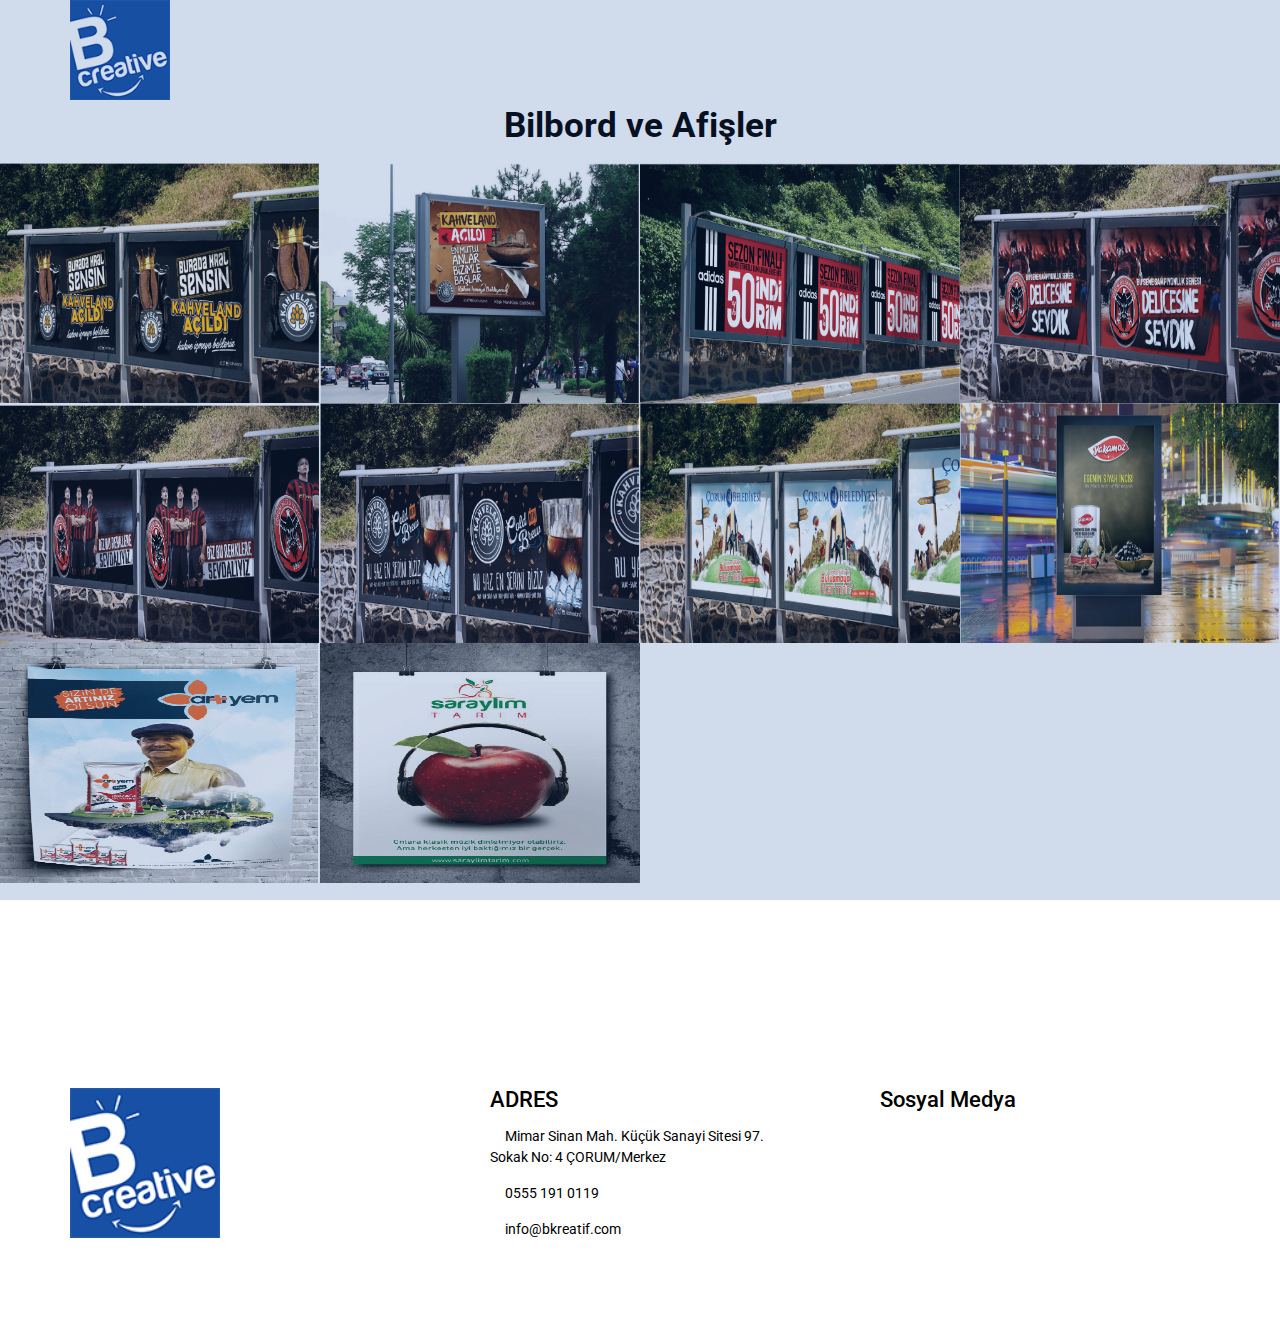
==== commit 9fbd11ea: "edited kent ajan names" ====
--- a/gallery-billboard.html
+++ b/gallery-billboard.html
@@ -4,7 +4,7 @@
         <meta charset="utf-8">
         <meta name="viewport" content="width=device-width, initial-scale=1, shrink-to-fit=no">
         <meta name="keywords" content="kent ajans, ajans, ">
-        <title>KENTAJANS</title>
+        <title>BCreative</title>
         <meta name="google-site-verification" content="oxJIrFcNtGavmImIyysHMlYk8_pl35SRpDOYdwJolIM" />
         <link rel="stylesheet" href="https://cdnjs.cloudflare.com/ajax/libs/twitter-bootstrap/3.3.7/css/bootstrap.min.css">
         <link rel="stylesheet" href="css/jquery-ui.css">
--- a/css/style.css
+++ b/css/style.css
@@ -286,6 +286,7 @@
 }
 
 .navbar-default {
+    height: 100px;
     background-color: transparent;
     border-color: transparent
 }
@@ -311,7 +312,7 @@
 }
 
 .navbar-default .navbar-nav>li>a {
-    color: #000;
+    color: white;
     transition: all .5s ease-in-out;
     -o-transition: all .5s ease-in-out;
     -moz-transition: all .5s ease-in-out;
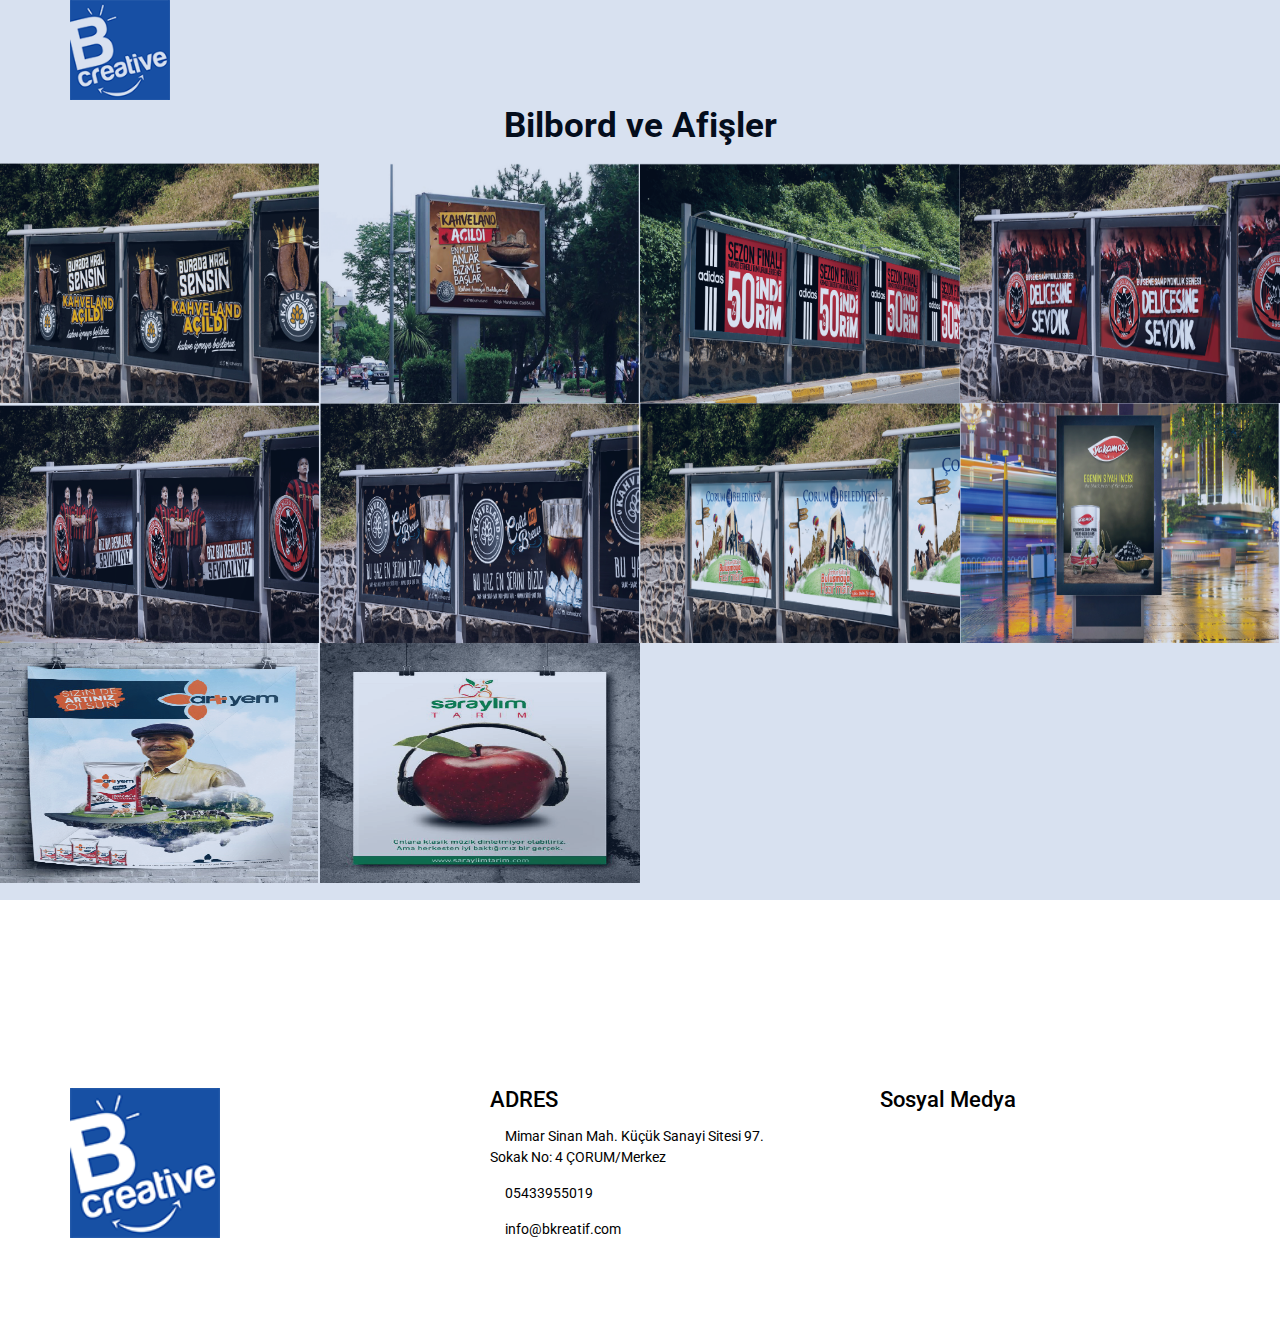
==== commit 1fa7c1fd: "edited number" ====
--- a/gallery-billboard.html
+++ b/gallery-billboard.html
@@ -248,7 +248,7 @@
                                 </li>
                                 <li>
                                     <i class="fas fa-phone fa-address"></i>
-                                    <a href="https://api.whatsapp.com/send?phone=905551910119">0555 191 0119</a>
+                                    <a href="https://api.whatsapp.com/send?phone=905433955019">05433955019</a>
                                 </li>
                                 <li>
                                     <i class="fas fa-envelope fa-address"></i>
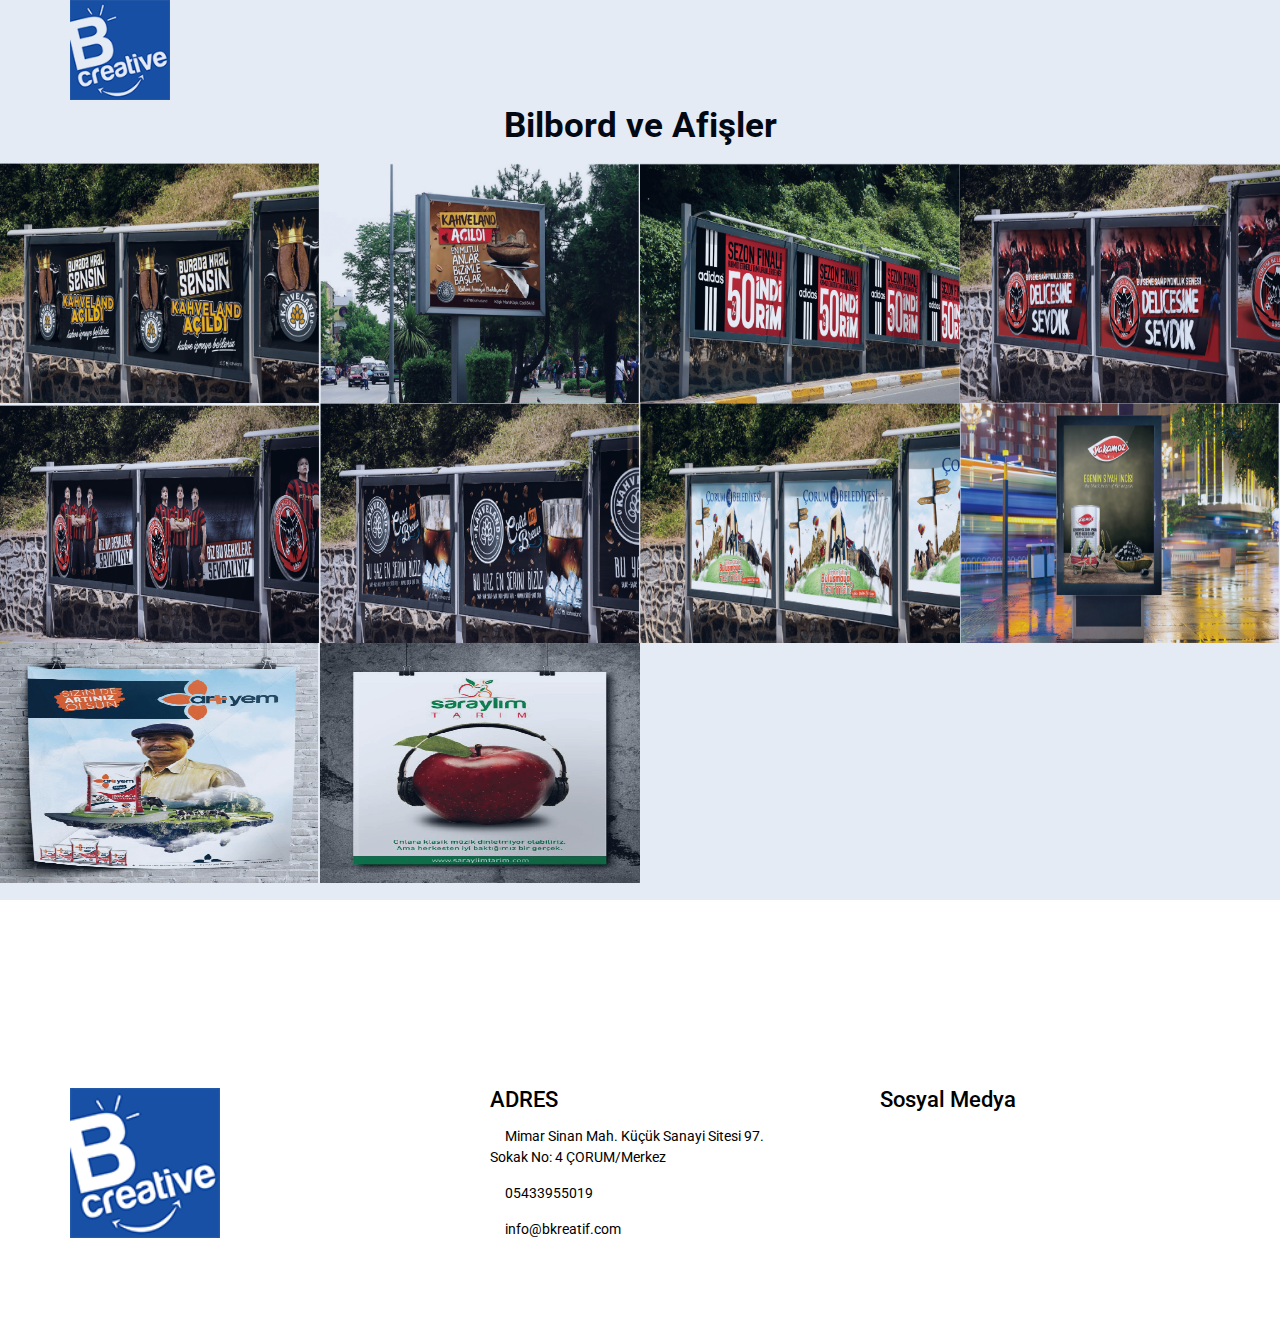
==== commit 7dc808d5: "added new wp number and instagram id and access token" ====
--- a/gallery-billboard.html
+++ b/gallery-billboard.html
@@ -267,7 +267,7 @@
                                     </a>
                                 </li>
                                 <li>
-                                    <a href="https://api.whatsapp.com/send?phone=905551910119" class="whatsapp">
+                                    <a href="https://api.whatsapp.com/send?phone=905433955019" class="whatsapp">
                                         <i class="fab fa-whatsapp"></i>
                                     </a>
                                 </li>
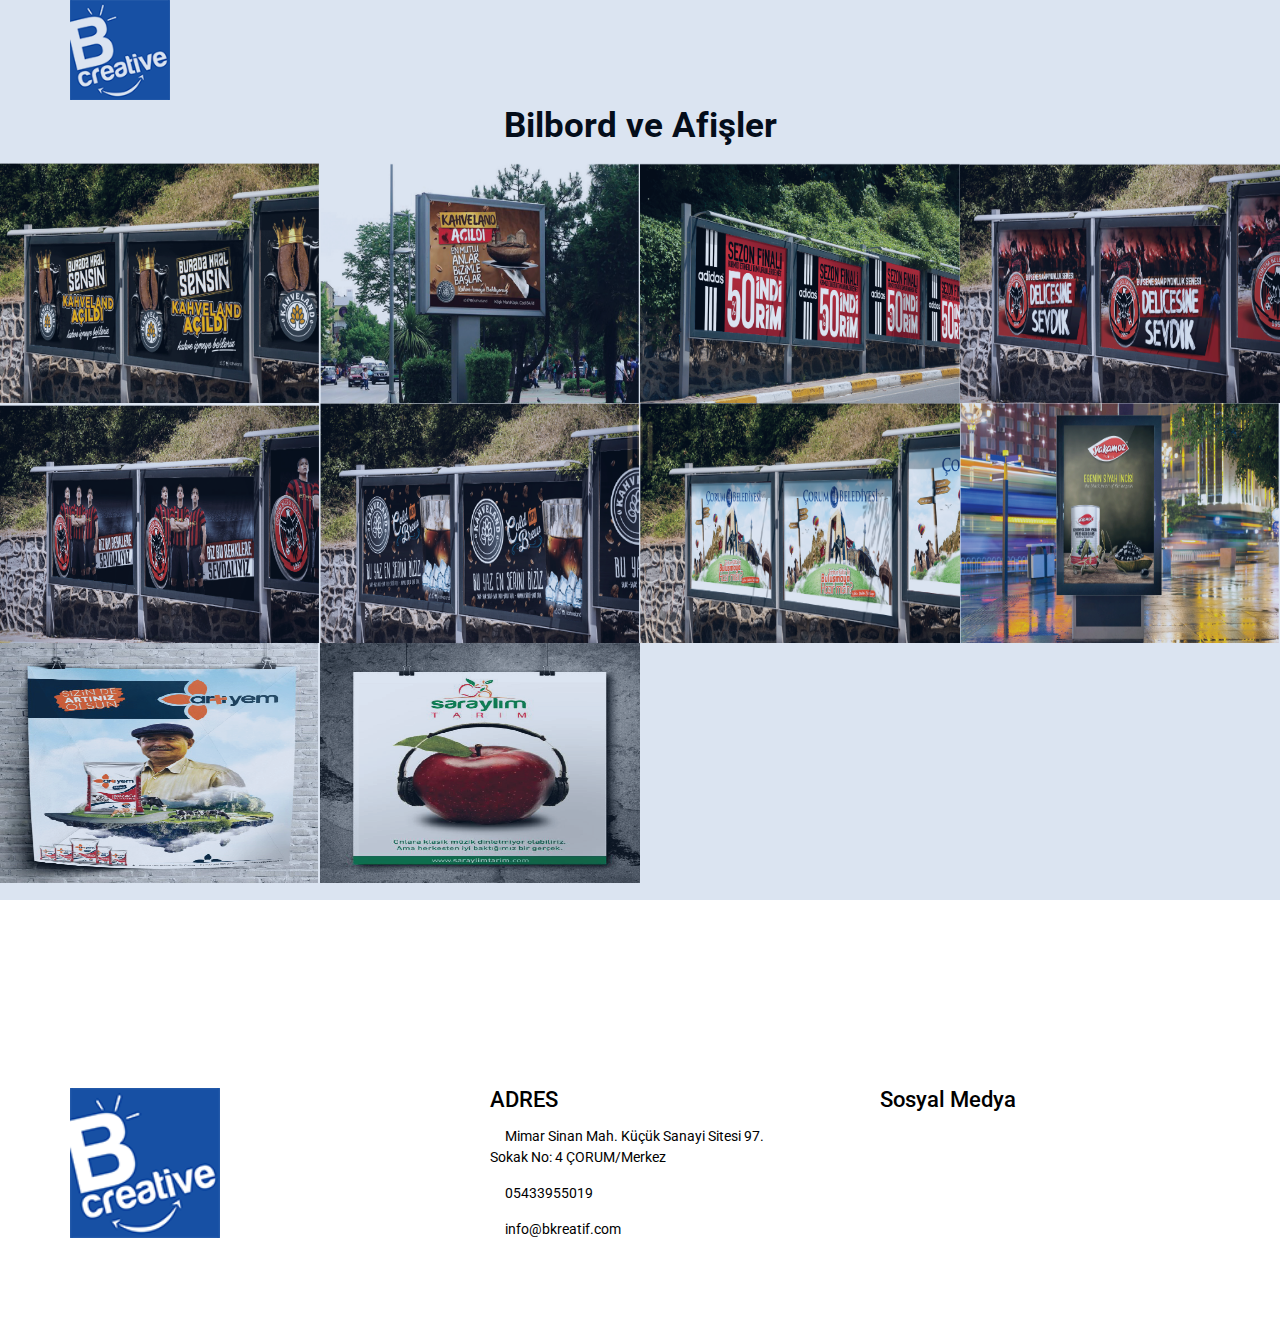
==== commit 3a961c1c: "deleted hakkimizda menu nav a link" ====
--- a/gallery-billboard.html
+++ b/gallery-billboard.html
@@ -64,9 +64,7 @@
                                 BCreative
                             </a>
                         </li>
-                        <li>
-                            <a href="index.html#about-us">Hakkımızda</a>
-                        </li>
+ 
                         <li>
                             <a href="index.html#services">Bizi Biz Yapanlar</a>
                         </li>
